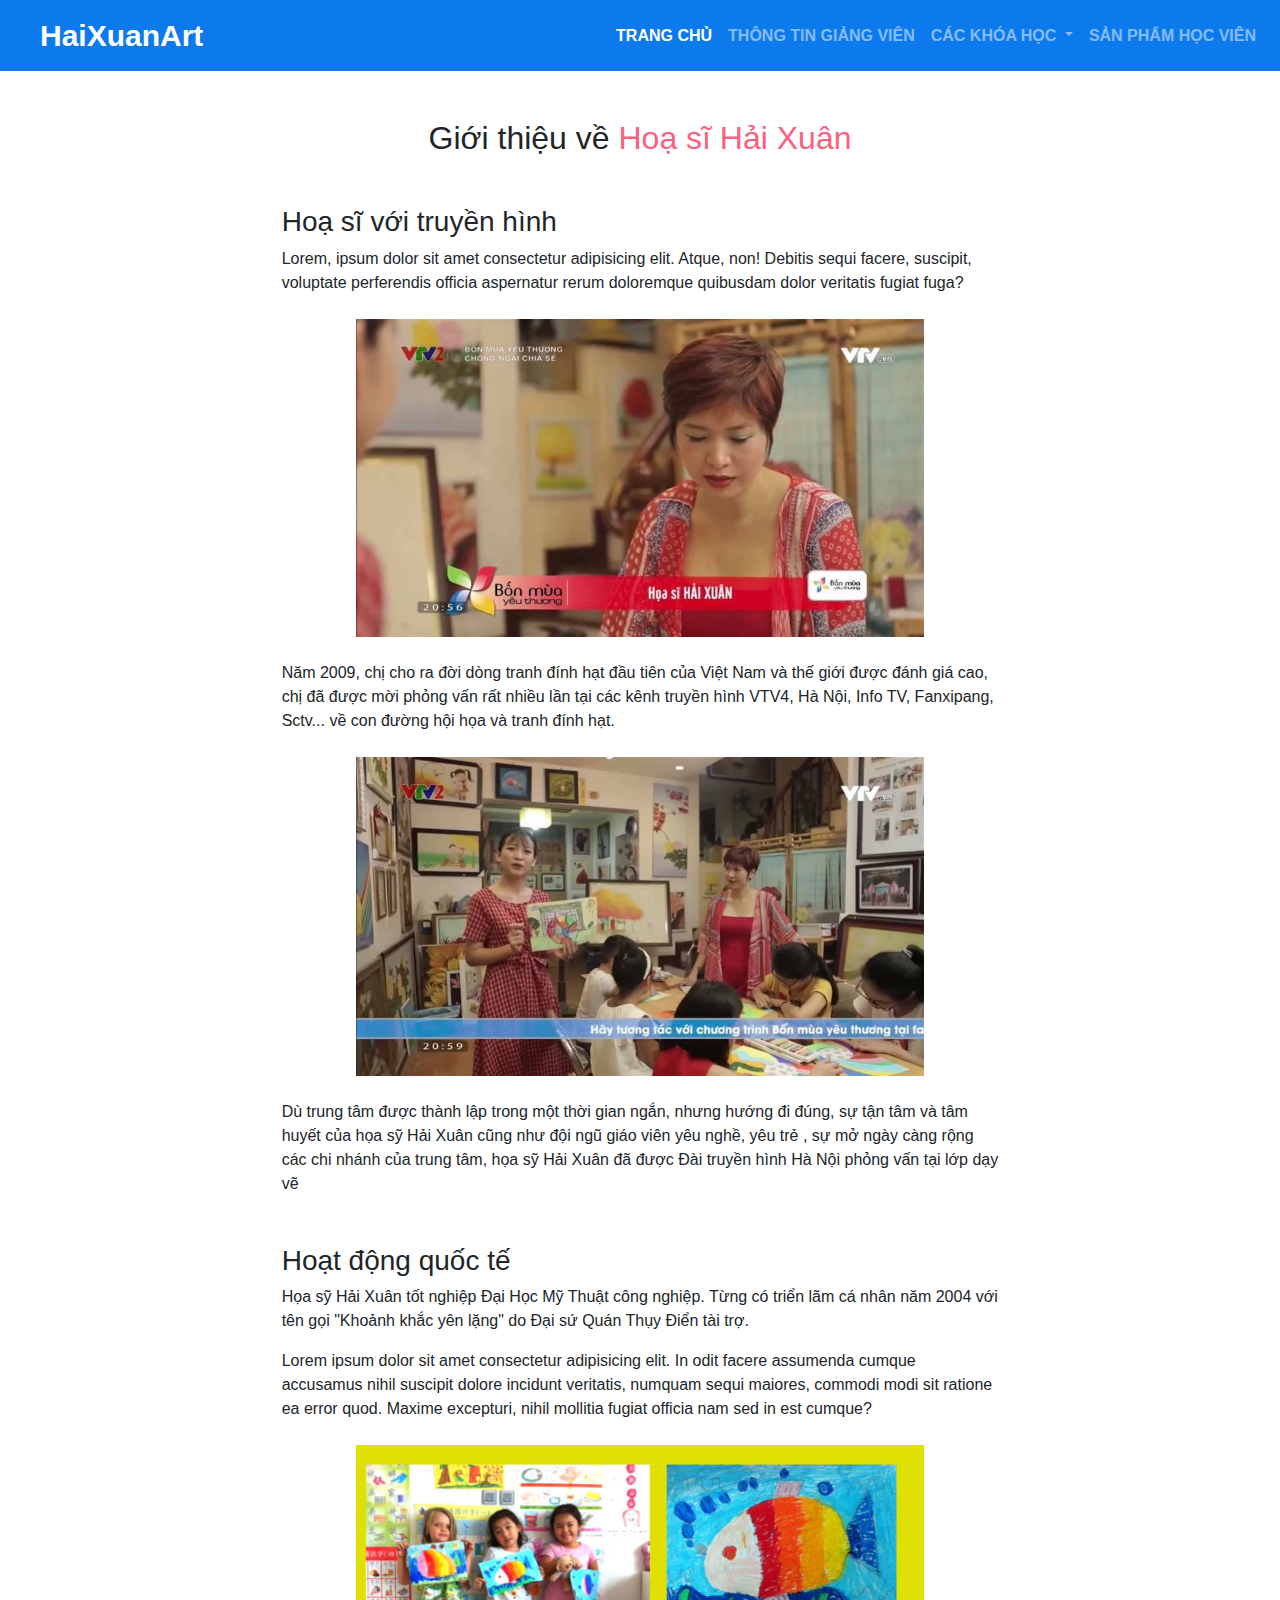
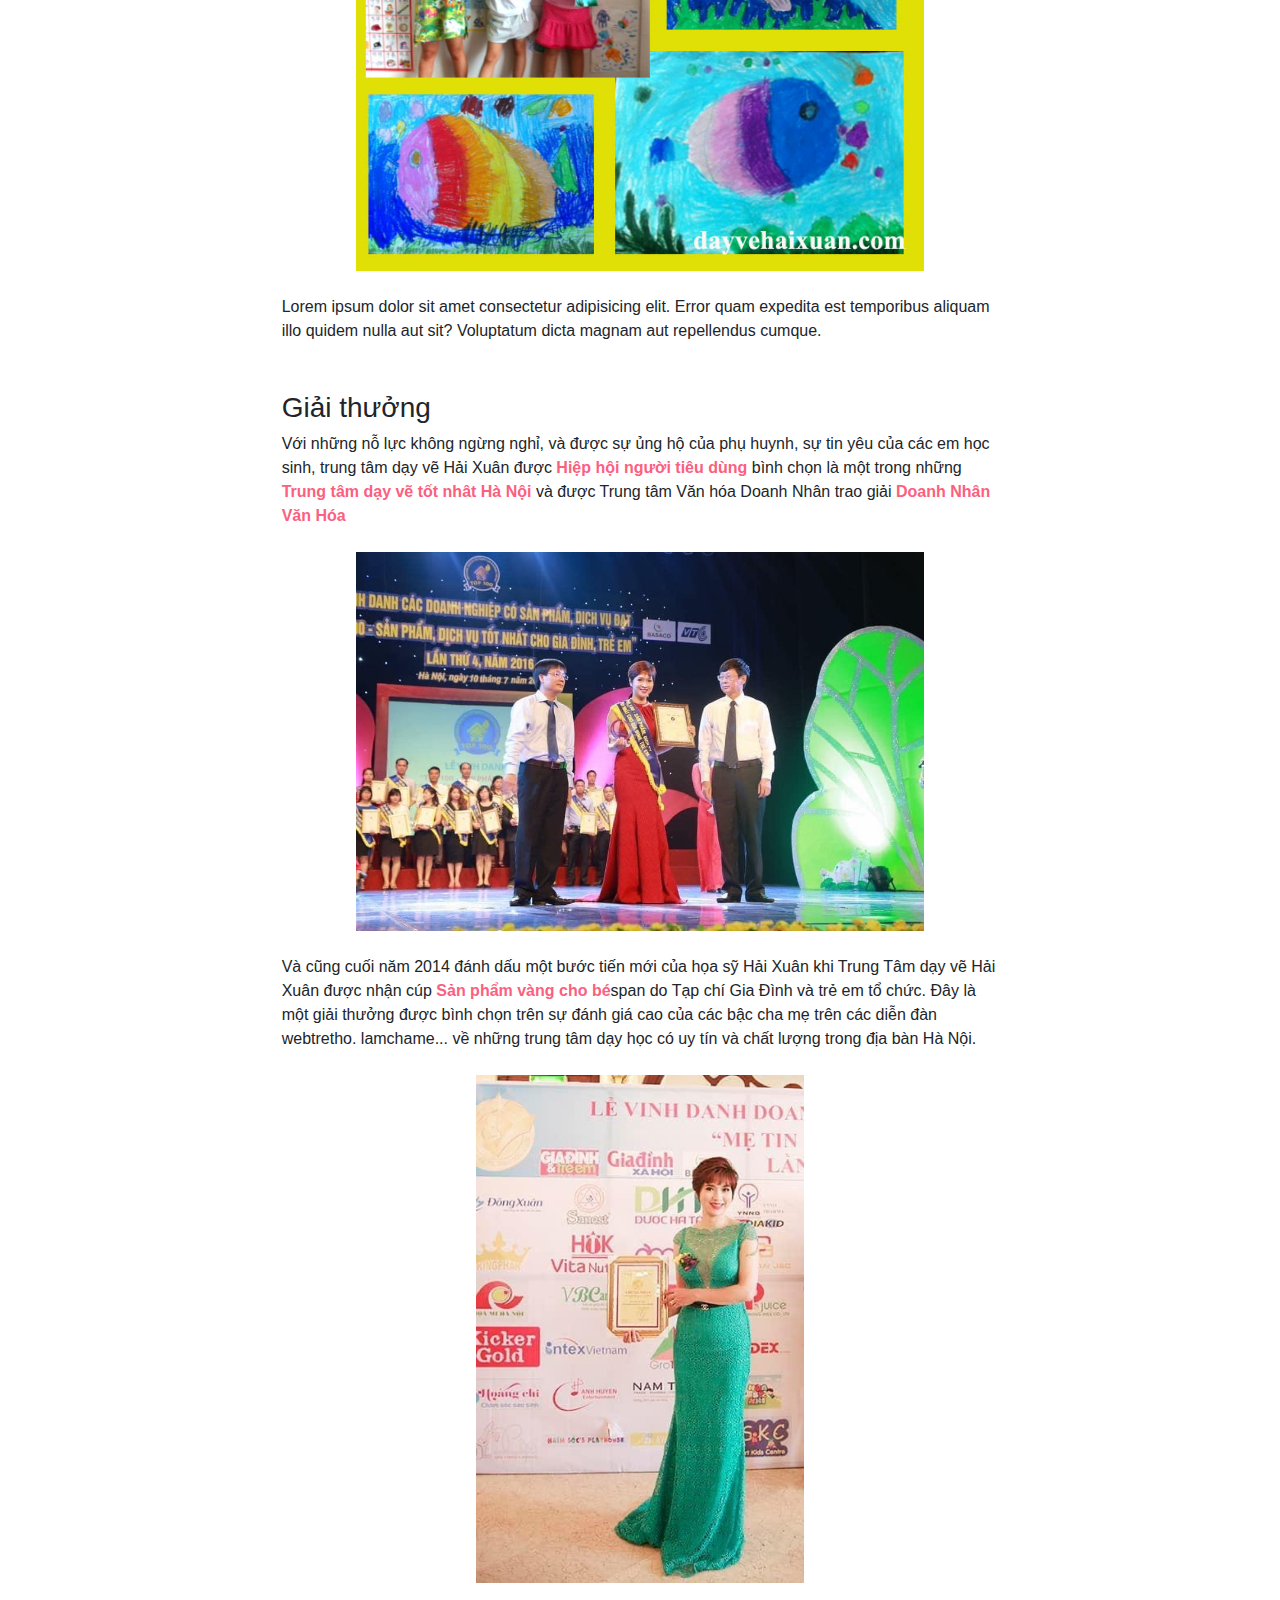
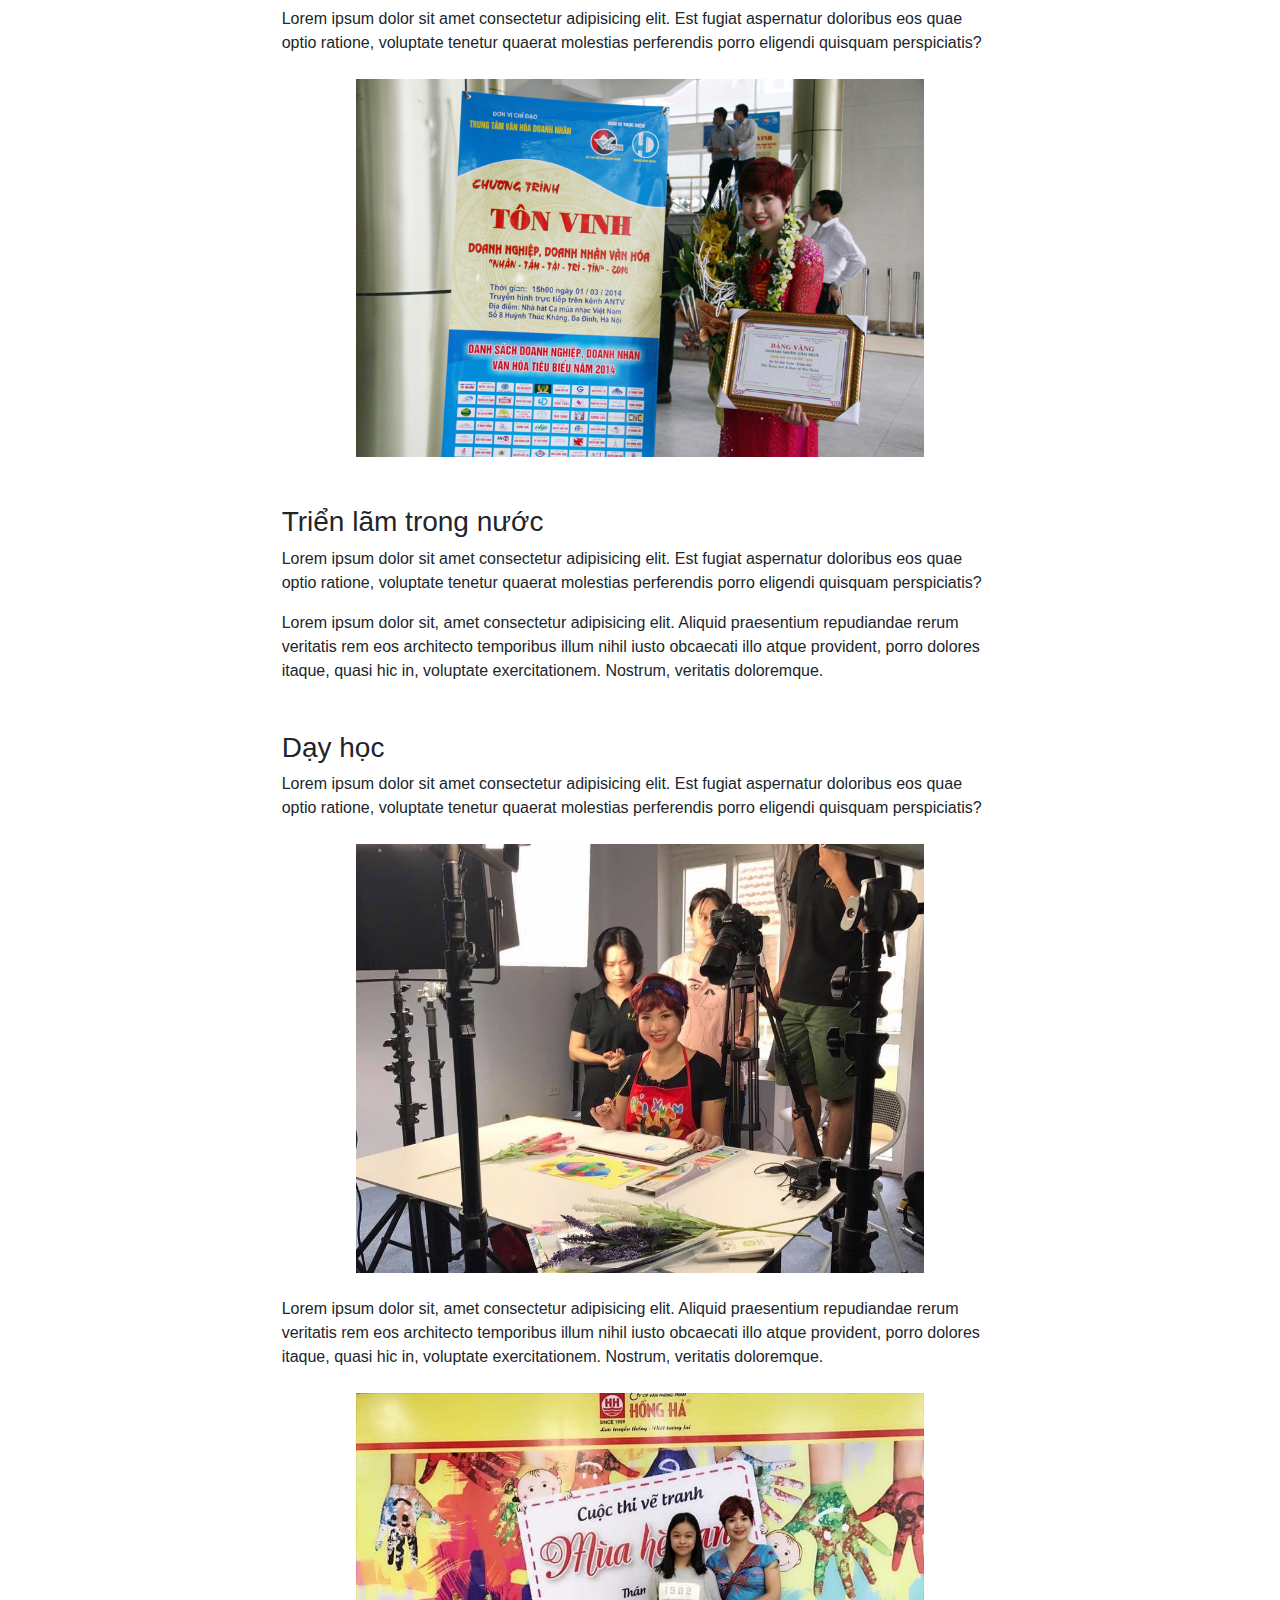
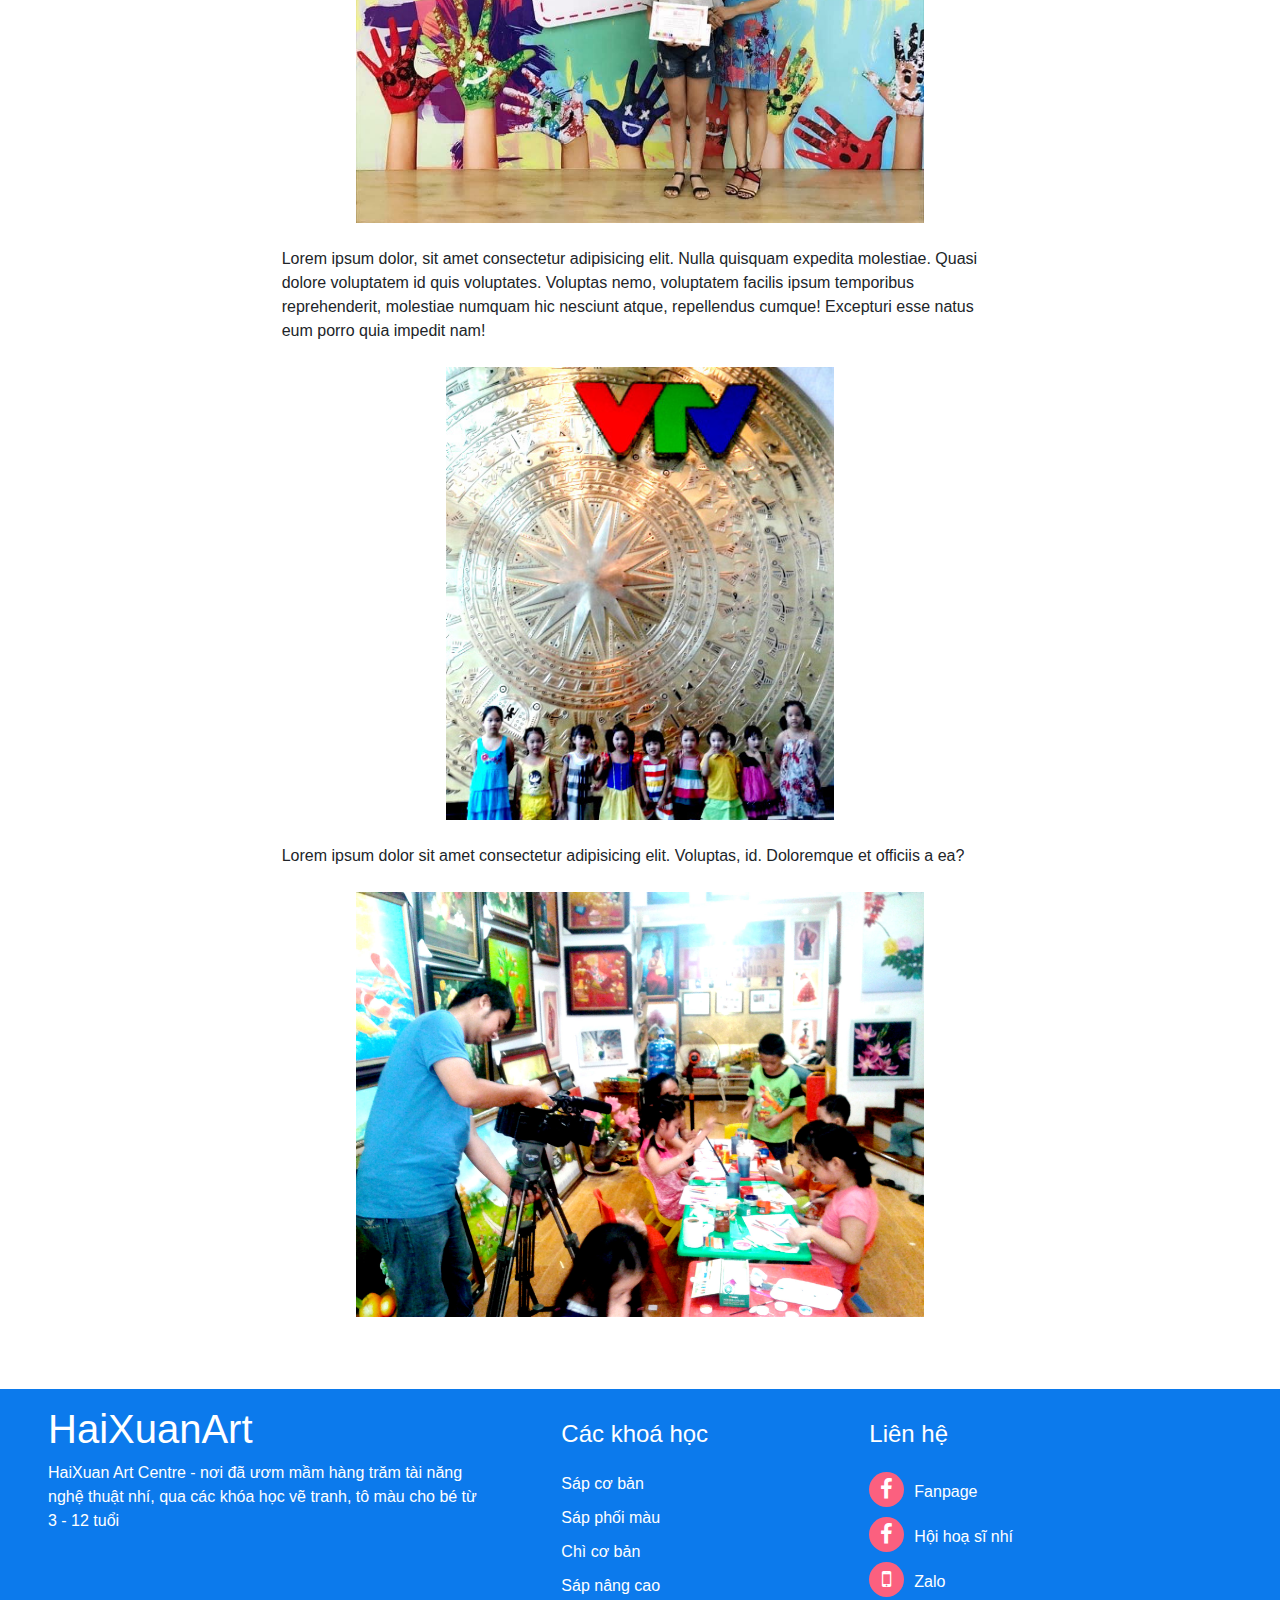
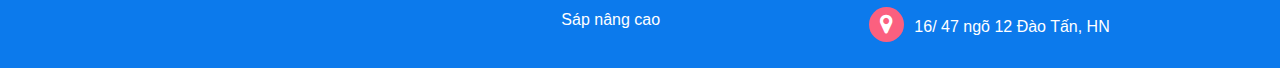
==== artist.html @ 85a1207b "artist page added" ====
<!DOCTYPE html>
<html lang="en">
  <head>
    <meta charset="UTF-8" />
    <meta name="viewport" content="width=device-width, initial-scale=1.0" />
    <link
      href="https://fonts.googleapis.com/css2?family=Montserrat:wght@400;600&display=swap"
      rel="stylesheet"
    />
    <link
      rel="stylesheet"
      href="https://cdnjs.cloudflare.com/ajax/libs/font-awesome/4.7.0/css/font-awesome.min.css"
    />
    <link
      rel="stylesheet"
      href="https://maxcdn.bootstrapcdn.com/bootstrap/4.0.0/css/bootstrap.min.css"
      integrity="sha384-Gn5384xqQ1aoWXA+058RXPxPg6fy4IWvTNh0E263XmFcJlSAwiGgFAW/dAiS6JXm"
      crossorigin="anonymous"
    />
    <link rel="stylesheet" href="./style.css" />
    <title>HaiXuanArt</title>
  </head>

  <body>
    <!-- Navbar -->
    <nav class="navbar navbar-custom navbar-expand-lg navbar-dark sticky-top">
      <a class="navbar-brand pl-4" href="#">HaiXuanArt</a>
      <button
        class="navbar-toggler"
        type="button"
        data-toggle="collapse"
        data-target="#navbarSupportedContent"
        aria-controls="navbarSupportedContent"
        aria-expanded="false"
        aria-label="Toggle navigation"
      >
        <span class="navbar-toggler-icon"></span>
      </button>
      <div class="collapse navbar-collapse" id="navbarSupportedContent">
        <ul class="navbar-nav ml-auto">
          <li class="nav-item active">
            <a class="nav-link font-weight-bold text-uppercase" href="#"
              >Trang chủ <span class="sr-only">(current)</span></a
            >
          </li>

          <li class="nav-item">
            <a class="nav-link font-weight-bold text-uppercase" href="#"
              >Thông tin giảng viên</a
            >
          </li>
          <li class="nav-item dropdown">
            <a
              class="nav-link dropdown-toggle font-weight-bold text-uppercase"
              href="#"
              id="navbarDropdown"
              role="button"
              data-toggle="dropdown"
              aria-haspopup="true"
              aria-expanded="false"
            >
              Các khóa học
            </a>

            <div class="dropdown-menu" aria-labelledby="navbarDropdown">
              <a class="dropdown-item" href="#">Nước cơ bản</a>
              <a class="dropdown-item" href="#">Sáp cơ bản</a>
              <div class="dropdown-divider"></div>
              <a class="dropdown-item" href="#">Sáp phối màu</a>
              <a class="dropdown-item" href="#">Chì cơ bản</a>
              <div class="dropdown-divider"></div>
              <a class="dropdown-item" href="#">Sáp nâng cao</a>
              <a class="dropdown-item" href="#">Chì nâng cao</a>
            </div>
          </li>

          <li class="nav-item font-weight-bold text-uppercase">
            <a class="nav-link" href="#">Sản phẩm học viên</a>
          </li>
        </ul>
      </div>
    </nav>

    <!-- Content -->
    <div>
        <div class="col-12 col-md-7 mx-md-auto">
            <div class="text-center mt-5">
                <h2>Giới thiệu về <span class="content-pink">Hoạ sĩ Hải Xuân</span> </h2>
            </div>
            <div class='mt-5'>
                <h3>Hoạ sĩ với truyền hình</h3>
                <p>Lorem, ipsum dolor sit amet consectetur adipisicing elit. Atque, non! Debitis sequi facere, suscipit, voluptate perferendis officia aspernatur rerum doloremque quibusdam dolor veritatis fugiat fuga?</p>
                <div class="col-12 col-md-10 mx-auto mt-4 mb-4">
                    <img src="./img/artist/1.JPG" class="img-fluid" alt="">
                </div>
                <p>Năm 2009, chị cho ra đời dòng tranh đính hạt đầu tiên của Việt Nam và thế giới được đánh giá cao, chị đã được mời phỏng vấn rất nhiều lần tại các kênh truyền hình VTV4, Hà Nội, Info TV, Fanxipang, Sctv... về con đường hội họa và tranh đính hạt.</p>
                <div class="col-12 col-md-10 mx-auto mt-4 mb-4">
                    <img src="./img/artist/2.JPG" class="img-fluid" alt="">
                </div>
                <p>Dù trung tâm được thành lập trong một thời gian ngắn, nhưng hướng đi đúng, sự tận tâm và tâm huyết của họa sỹ Hải Xuân cũng như đội ngũ giáo viên yêu nghề, yêu trẻ , sự mở ngày càng rộng các chi nhánh của trung tâm, họa sỹ Hải Xuân đã được Đài truyền hình Hà Nội phỏng vấn tại lớp dạy vẽ</p>  
            </div>
            <div class='mt-5'>
                <h3>Hoạt động quốc tế</h3>
                <p >Họa sỹ Hải Xuân tốt nghiệp Đại Học Mỹ Thuật công nghiệp. Từng có triển lãm cá nhân năm 2004 với tên gọi "Khoảnh khắc yên lặng" do Đại sứ Quán Thụy Điển tài trợ.</p>
                <p>Lorem ipsum dolor sit amet consectetur adipisicing elit. In odit facere assumenda cumque accusamus nihil suscipit dolore incidunt veritatis, numquam sequi maiores, commodi modi sit ratione ea error quod. Maxime excepturi, nihil mollitia fugiat officia nam sed in est cumque?</p>
                <div class="col-12 col-md-10 mx-auto mt-4 mb-4">
                    <img src="./img/artist/3.JPG" class="img-fluid" alt="">
                </div>
                <p>Lorem ipsum dolor sit amet consectetur adipisicing elit. Error quam expedita est temporibus aliquam illo quidem nulla aut sit? Voluptatum dicta magnam aut repellendus cumque.</p>  
            </div>
            <div class='mt-5'>
                <h3>Giải thưởng</h3>
                <p >Với những nỗ lực không ngừng nghỉ, và được sự ủng hộ của phụ huynh, sự tin yêu của các em học sinh, trung tâm dạy vẽ Hải Xuân  được <span class="content-pink font-weight-bold">Hiệp hội người tiêu dùng</span> bình chọn là một trong những <span class="content-pink font-weight-bold">Trung tâm dạy vẽ tốt nhât Hà Nội</span> và được Trung tâm Văn hóa Doanh Nhân trao giải <span class="content-pink font-weight-bold">Doanh Nhân Văn Hóa</span></p>
                <div class="col-12 col-md-10 mx-auto mt-4 mb-4">
                    <img src="./img/artist/4.JPG" class="img-fluid" alt="">
                </div>
                <p>Và cũng cuối năm 2014 đánh dấu một bước tiến mới của họa sỹ Hải Xuân khi Trung Tâm dạy vẽ Hải Xuân được nhận cúp <span class="content-pink font-weight-bold">Sản phẩm vàng cho bé</span>span do Tạp chí Gia Đình và trẻ em tổ chức. Đây là một giải thưởng được bình chọn trên sự đánh giá cao của các bậc cha mẹ trên các diễn đàn webtretho. lamchame... về những trung tâm dạy học có uy tín và chất lượng trong địa bàn Hà Nội.</p>  
                <div class="col-12 col-md-6 mx-auto mt-4 mb-4">
                    <img src="./img/artist/5.JPG" class="img-fluid" alt="">
                </div>
                <p>Lorem ipsum dolor sit amet consectetur adipisicing elit. Est fugiat aspernatur doloribus eos quae optio ratione, voluptate tenetur quaerat molestias perferendis porro eligendi quisquam perspiciatis?</p>
                <div class="col-12 col-md-10 mx-auto mt-4 mb-4">
                    <img src="./img/artist/6.JPG" class="img-fluid" alt="">
                </div>
            </div>
            <div class='mt-5'>
                <h3>Triển lãm trong nước</h3>
                <p>Lorem ipsum dolor sit amet consectetur adipisicing elit. Est fugiat aspernatur doloribus eos quae optio ratione, voluptate tenetur quaerat molestias perferendis porro eligendi quisquam perspiciatis?</p>
                <p>Lorem ipsum dolor sit, amet consectetur adipisicing elit. Aliquid praesentium repudiandae rerum veritatis rem eos architecto temporibus illum nihil iusto obcaecati illo atque provident, porro dolores itaque, quasi hic in, voluptate exercitationem. Nostrum, veritatis doloremque.</p>
            </div>
            <div class='mt-5'>
                <h3>Dạy học</h3>
                <p>Lorem ipsum dolor sit amet consectetur adipisicing elit. Est fugiat aspernatur doloribus eos quae optio ratione, voluptate tenetur quaerat molestias perferendis porro eligendi quisquam perspiciatis?</p>
                <div class="col-12 col-md-10 mx-auto mt-4 mb-4">
                    <img src="./img/artist/7.JPG" class="img-fluid" alt="">
                </div>
                <p>Lorem ipsum dolor sit, amet consectetur adipisicing elit. Aliquid praesentium repudiandae rerum veritatis rem eos architecto temporibus illum nihil iusto obcaecati illo atque provident, porro dolores itaque, quasi hic in, voluptate exercitationem. Nostrum, veritatis doloremque.</p>
                <div class="col-12 col-md-10 mx-auto mt-4 mb-4">
                    <img src="./img/artist/8.JPG" class="img-fluid" alt="">
                </div>
                <p>Lorem ipsum dolor, sit amet consectetur adipisicing elit. Nulla quisquam expedita molestiae. Quasi dolore voluptatem id quis voluptates. Voluptas nemo, voluptatem facilis ipsum temporibus reprehenderit, molestiae numquam hic nesciunt atque, repellendus cumque! Excepturi esse natus eum porro quia impedit nam!</p>
                <div class="col-12 col-md-7 mx-auto mt-4 mb-4">
                    <img src="./img/artist/9.JPG" class="img-fluid" alt="">
                </div>
                <p>Lorem ipsum dolor sit amet consectetur adipisicing elit. Voluptas, id. Doloremque et officiis a ea?</p>
                <div class="col-12 col-md-10 mx-auto mt-4 mb-4">
                    <img src="./img/artist/10.JPG" class="img-fluid" alt="">
                </div>
            </div>
        </div>
    </div>

 

    <!-- Footer -->
    <footer>
      <div class="mt-5 pt-3 pb-3 pl-5 footer">
        <div class="row">
          <div class="col-lg-5 col-xs-12">
            <h1>HaiXuanArt</h1>
            <p class="pr-5 text-white-50">
              HaiXuan Art Centre - nơi đã ươm mầm hàng trăm tài năng nghệ thuật
              nhí, qua các khóa học vẽ tranh, tô màu cho bé từ 3 - 12 tuổi
            </p>
          </div>
          <div class="col-lg-3 col-xs-12 footer-course-list">
            <h4 class="mt-lg-0 mt-sm-3">Các khoá học</h4>
            <ul class="m-0 p-0">
              <li><a href="#">Sáp cơ bản</a></li>
              <li><a href="#">Sáp phối màu</a></li>
              <li><a href="#">Chì cơ bản</a></li>
              <li><a href="#">Sáp nâng cao</a></li>
              <li><a href="#">Sáp nâng cao</a></li>
            </ul>
          </div>
          <div class="col-lg-4 col-xs-12 footer-contact">
            <h4 class="mt-lg-0 mt-sm-4">Liên hệ</h4>
            <ul class="m-0 p-0">
              <li>
                <a href="#"><i class="fa fa-facebook"></i>Fanpage</a>
              </li>
              <li>
                <a href="#"><i class="fa fa-facebook"></i>Hội hoạ sĩ nhí</a>
              </li>
              <li>
                <a href="#"><i class="fa fa-mobile-phone"></i>Zalo</a>
              </li>
              <li><i class="fa fa-map-marker"></i>16/ 47 ngõ 12 Đào Tấn, HN</li>
            </ul>
          </div>
        </div>
      </div>
    </footer>

    <script
      src="https://code.jquery.com/jquery-3.2.1.slim.min.js"
      integrity="sha384-KJ3o2DKtIkvYIK3UENzmM7KCkRr/rE9/Qpg6aAZGJwFDMVNA/GpGFF93hXpG5KkN"
      crossorigin="anonymous"
    ></script>
    <script
      src="https://cdnjs.cloudflare.com/ajax/libs/popper.js/1.12.9/umd/popper.min.js"
      integrity="sha384-ApNbgh9B+Y1QKtv3Rn7W3mgPxhU9K/ScQsAP7hUibX39j7fakFPskvXusvfa0b4Q"
      crossorigin="anonymous"
    ></script>
    <script
      src="https://maxcdn.bootstrapcdn.com/bootstrap/4.0.0/js/bootstrap.min.js"
      integrity="sha384-JZR6Spejh4U02d8jOt6vLEHfe/JQGiRRSQQxSfFWpi1MquVdAyjUar5+76PVCmYl"
      crossorigin="anonymous"
    ></script>
  </body>
</html>
---- style.css ----
/* Common */
html,
body {
  margin: 0px;
  padding: 0px;
  overflow-x: hidden;
}
.btn:focus {
  outline: none !important;
}
.content-pink {
  color: #fb607f;
}
.background-pink {
  background-color: #fb607f;
}
.background-mint {
  background-color: #0c7aec;
}

.strokeme {
  color: white;
  text-shadow: -2px -2px 0 #fb607f, 2px -2px #fb607f, -2px 2px 0 #fb607f, 2px 2px 0 #fb607f;
}


/* Navbar */
.navbar-custom {
  background-color: #0c7aec;
  color: #fff;
}

.navbar-custom .navbar-brand {
  font-size: 30px;
  font-weight: 600;
}
.dropdown-menu {
  background-color: #0c7aec;
  border: none;
}
.dropdown-item {
  color: #fff;
}

@media all and (min-width: 992px) {
  .navbar .nav-item .dropdown-menu {
    display: none;
  }

  .navbar .nav-item:hover .nav-link {
    color: #fff;
  }

  .navbar .nav-item:hover .dropdown-menu {
    display: block;
  }

  .navbar .nav-item .dropdown-menu {
    margin-top: 0;
  }
}

/* Footer */
.footer {
  background-color: #0c7aec;
  position: absolute;
  color: #fff;
  width: 100vw;
  /* transform: translateX(-15px); */
}
h4 {
  padding: 15px 0;
}
.footer li {
  list-style-type: none;
}
.footer li a {
  color: #fff;
}
.footer-course-list li {
  margin-bottom: 10px;
}
.footer-contact i {
  background-color: #fb607f;
  width: 35px;
  height: 35px;
  border-radius: 50%;
  text-align: center;
  line-height: 35px;
  padding: 0;
  color: #fff;
  margin-right: 10px;
  margin-bottom: 10px;
  font-size: 22px;
}


/* Homepage ------------------------------- */
/* Banner */
.carousel-item {
  height: 32rem;
  background: #000;
  color: #fff;
  position: relative;
}
.container {
  position: absolute;
  bottom: 0;
  left: 0;
  right: 0;
  padding-bottom: 80px;
}
.overlay-image {
  position: absolute;
  bottom: 0;
  left: 0;
  right: 0;
  top: 0;
  background-position: center;
  background-size: cover;
  opacity: 0.6;
}
.carousel-item {
  backface-visibility: visible;
}

/* Artist */
.artist {
  width: 100%;
  height: 100%;
}
.artist-info ul li {
  margin-bottom: 10px;
}
.artist-info ul li i {
  color: #fb607f;
  font-size: 12px;
}

/* Why us */
.why-us {
  height: fit-content;
  background-color: #000;
  position: relative;
  text-align: center;
  color: white;
  font-size: 2rem;
}
.why-us-list div {
  padding: 10px 0;
}

/* Course */
.card,
.card-header {
  background-color: transparent;
  border: none;
  padding: 0 !important;
  margin-bottom: 20px;
}
.card {
  /* box-shadow: 0 2px 25px 0 #e1f8f0; */
  border: 2px solid #fb607f;
}
.btn-link {
  width: 100%;
  height: 40px;
  line-height: 40px;
  color: #000 !important;
  font-weight: bold;
  text-align: left;
  text-decoration: none !important;
}
.card-body {
  background: #f7dde2;
}

/* Benefit */
.benefit-list li i{
  font-size: 45px;
  margin-bottom: 10px;
  color: #fb607f;
}

/* Gallery */
.row {
  display: flex;
  flex-wrap: wrap;
  width: 100%;
}
.row .column {
  flex: 33.3%;
  width: auto;
  overflow: hidden;
  padding: 4px;
  height: 100%;
}
.row .column img {
  width: 100%;
  height: 100%;
  margin-bottom: 10px;
}
@media only screen and (max-width: 600px) {
  .row .column {
    flex: 50%;
  }
}

/* Feedback */
.slider-area {
  padding: 10px;
  position: relative;
  background-color: #fb607f;
  opacity: 0.85;
  border-radius: 25px;
  width: fit-content;
  margin: auto;
}
.carousel-control.left,
.carousel-control.right {
  background: transparent;
}
.img-area {
  width: 100px;
  height: 100px;
  margin: auto;
  border: 2px solid #fff;
  border-radius: 50%;
  overflow: hidden;
}
.img-area img {
  height: 100%;
  transform: translateX(-18px);
}
.feedback .carousel-item {
  height: fit-content;
  background-color: #fb607f;
}
.feedback .carousel-caption {
  position: static;
  width: 80%;
  margin: 10px auto;
}



/* Course page --------------------------- */
.course-desciption p{
  font-size: 18px;
}
hr {
  border: 1px solid #fb607f;
  width: 60vh;
}
/* ----- */
.courses-type-photo{
  height: 450px;
  background-size: cover;
  background-position: center;
  background-repeat: no-repeat;
}

/* Method */
.method {
  width: 100%;
  height: 100%;
}
.method-info ul li {
  margin-bottom: 14px;
  font-size: 16px;
}
.method-info ul li i {
  color: #fb607f;
  font-size: 12px;
}

/* Price */
#price{
  font-size: 45px;
}



/*------------------------------------------------------*/
/* Gallery page */
.gallery-title
{
    text-align: center;
}
.gallery-title:after {
    content: "";
    position: absolute;
    width: 7.5%;
    left: 46.5%;
    height: 45px;

}
.filter-button
{
    font-size: 18px;
    border: 1px solid #0c7aec;
    border-radius: 5px;
    text-align: center;
    color:  #0c7aec;
    margin-bottom: 30px;
    background-color: #fff;

}
.filter-button:hover
{
    font-size: 18px;
    border: 1px solid #fb607f;
    border-radius: 5px;
    text-align: center;
    color: #ffffff;
    background-color: #fb607f;

}
.filter-button:focus
{
    background-color: #fb607f;
    color: white;
}

.port-image
{
    width: 100%;
}

.gallery_product img
{
    margin-bottom: 30px;
    overflow: hidden;
    object-fit: cover; /* Do not scale the image */
    object-position: center; /* Center the image within the element */
    width: 100%;
    max-height: 350px;
    margin-bottom: 1rem;
}
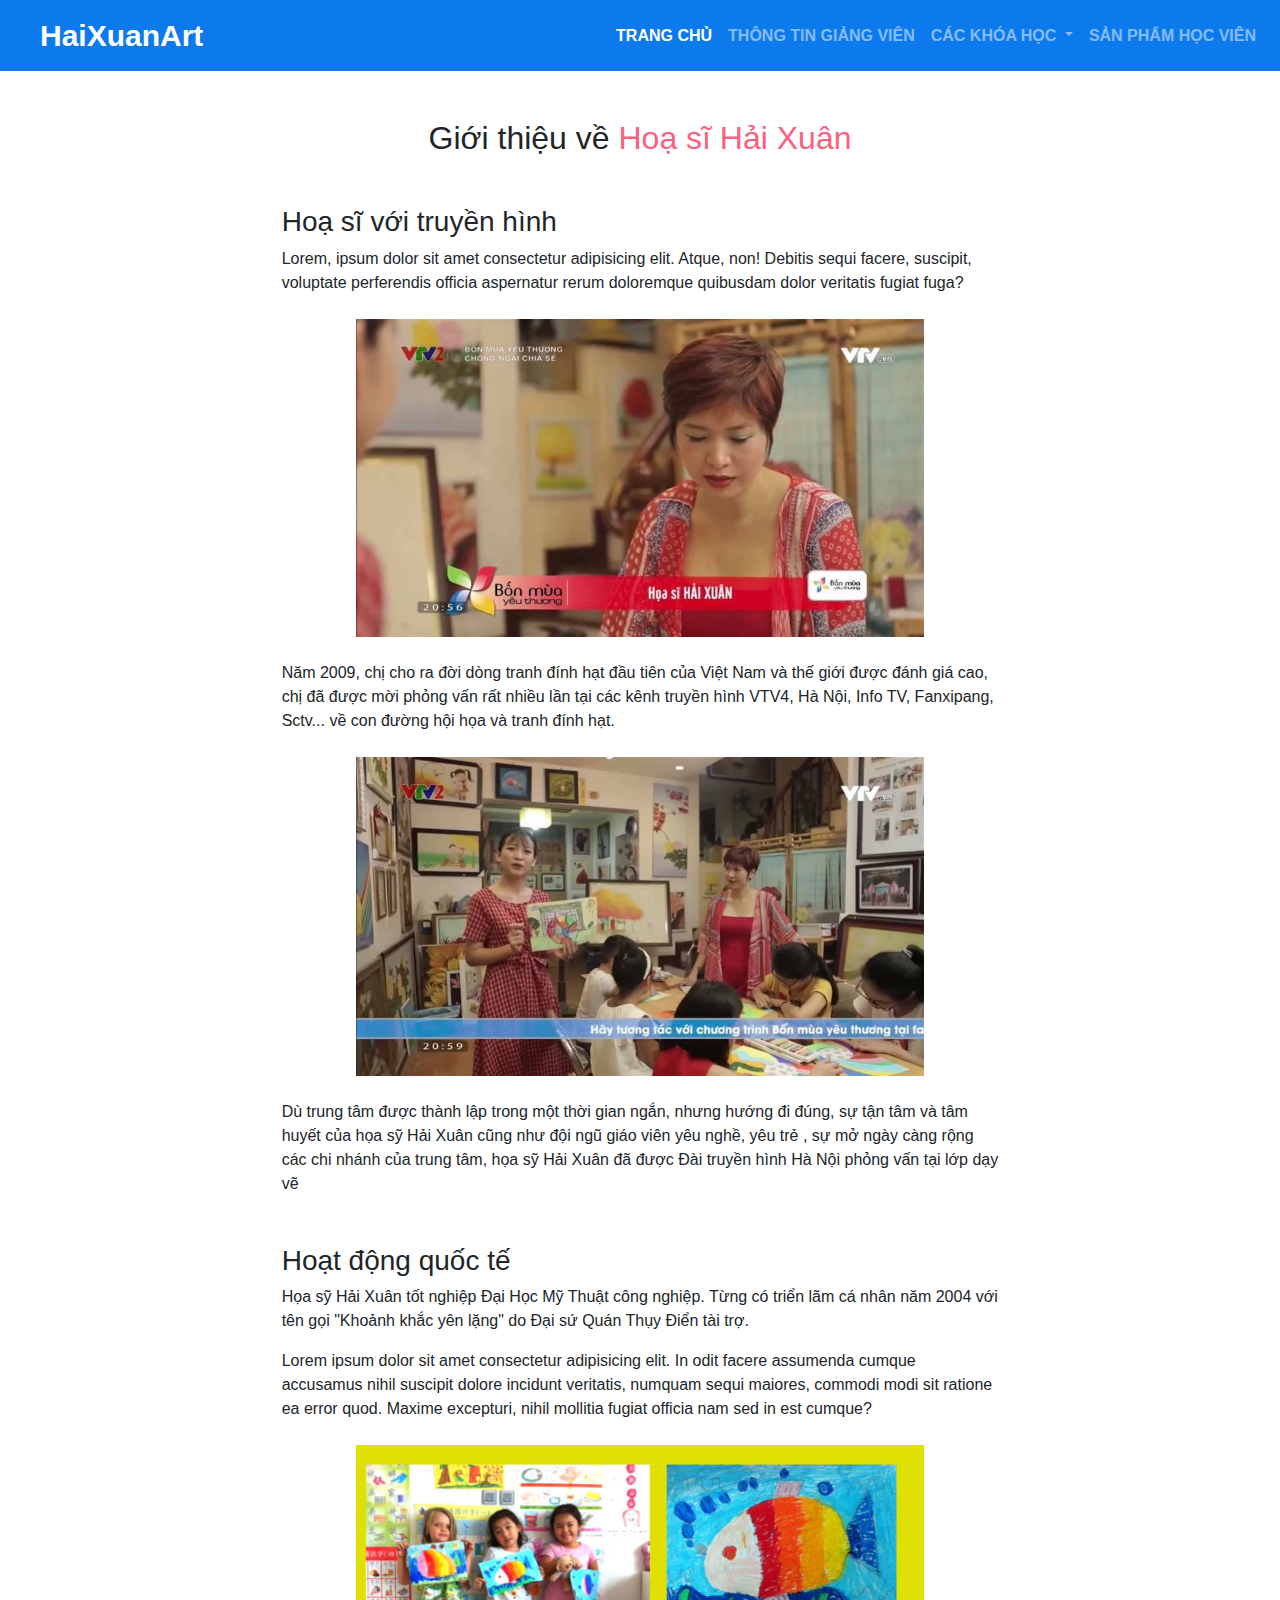
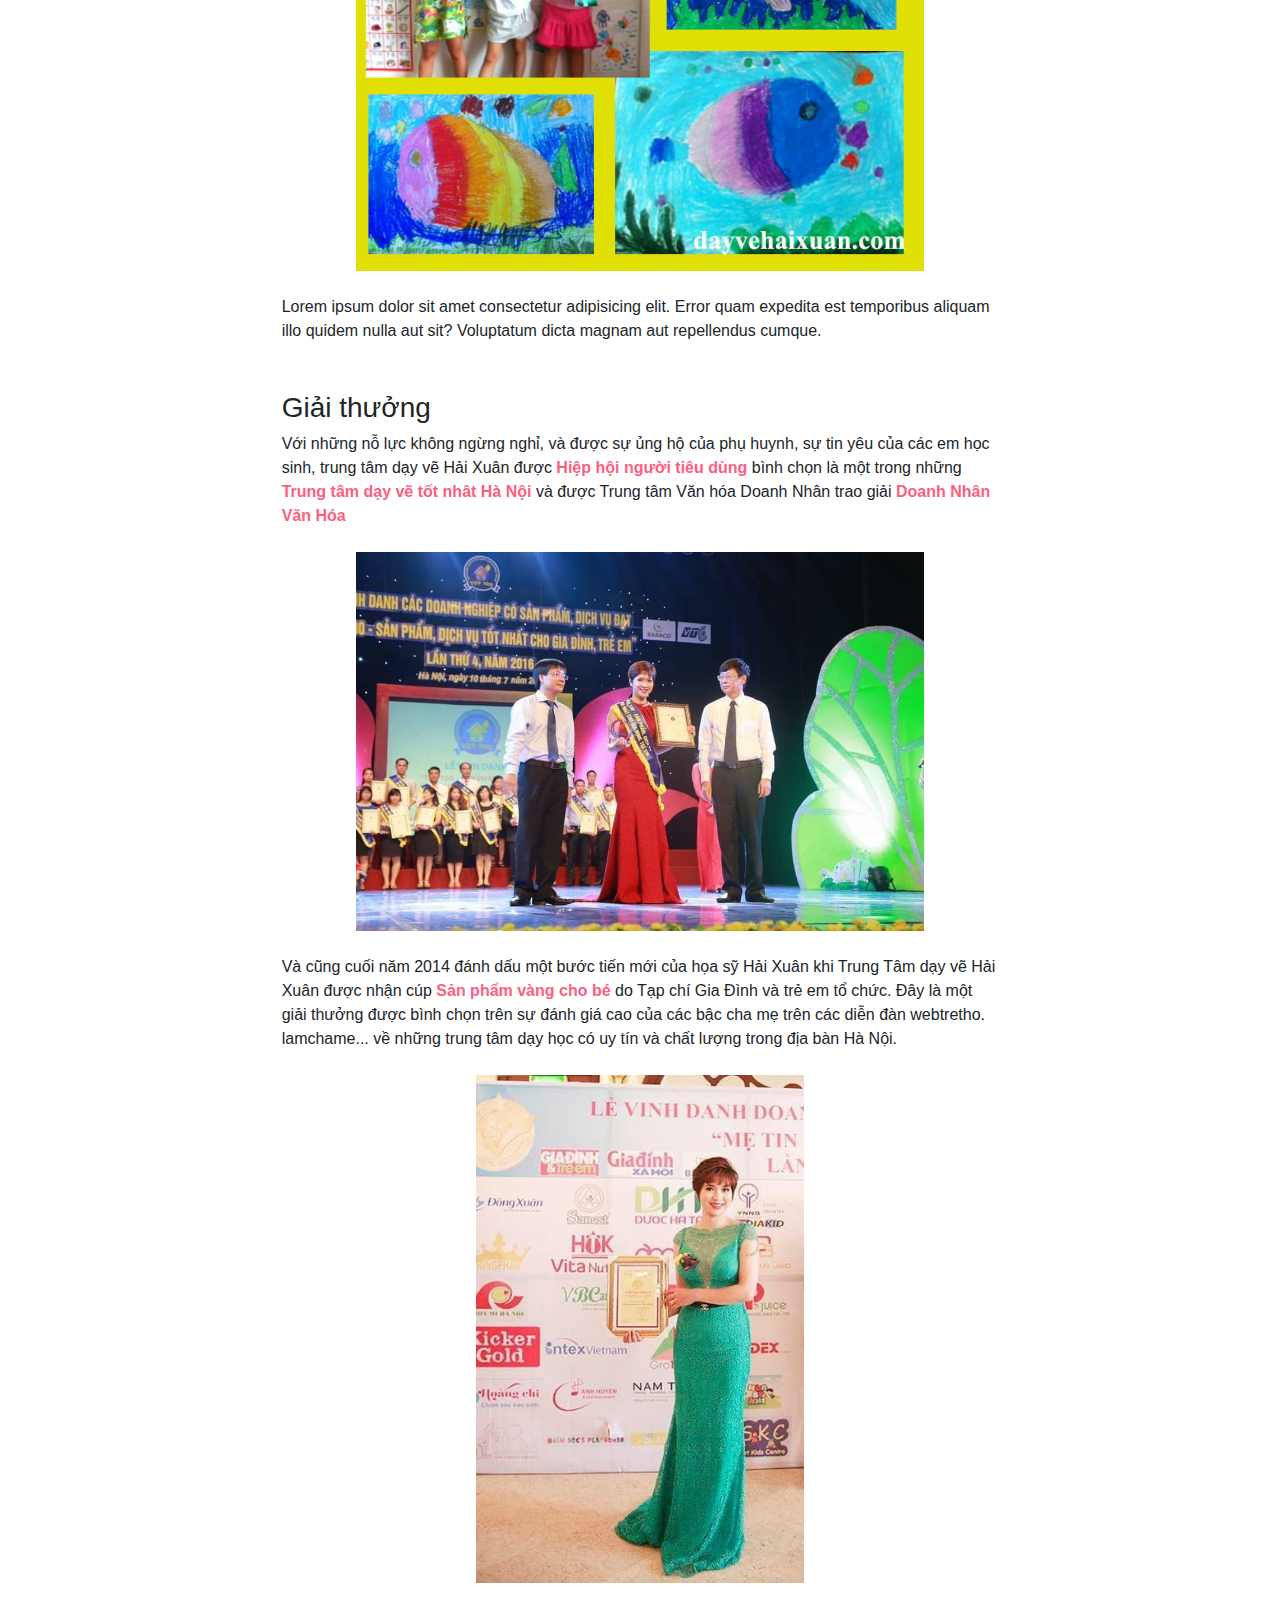
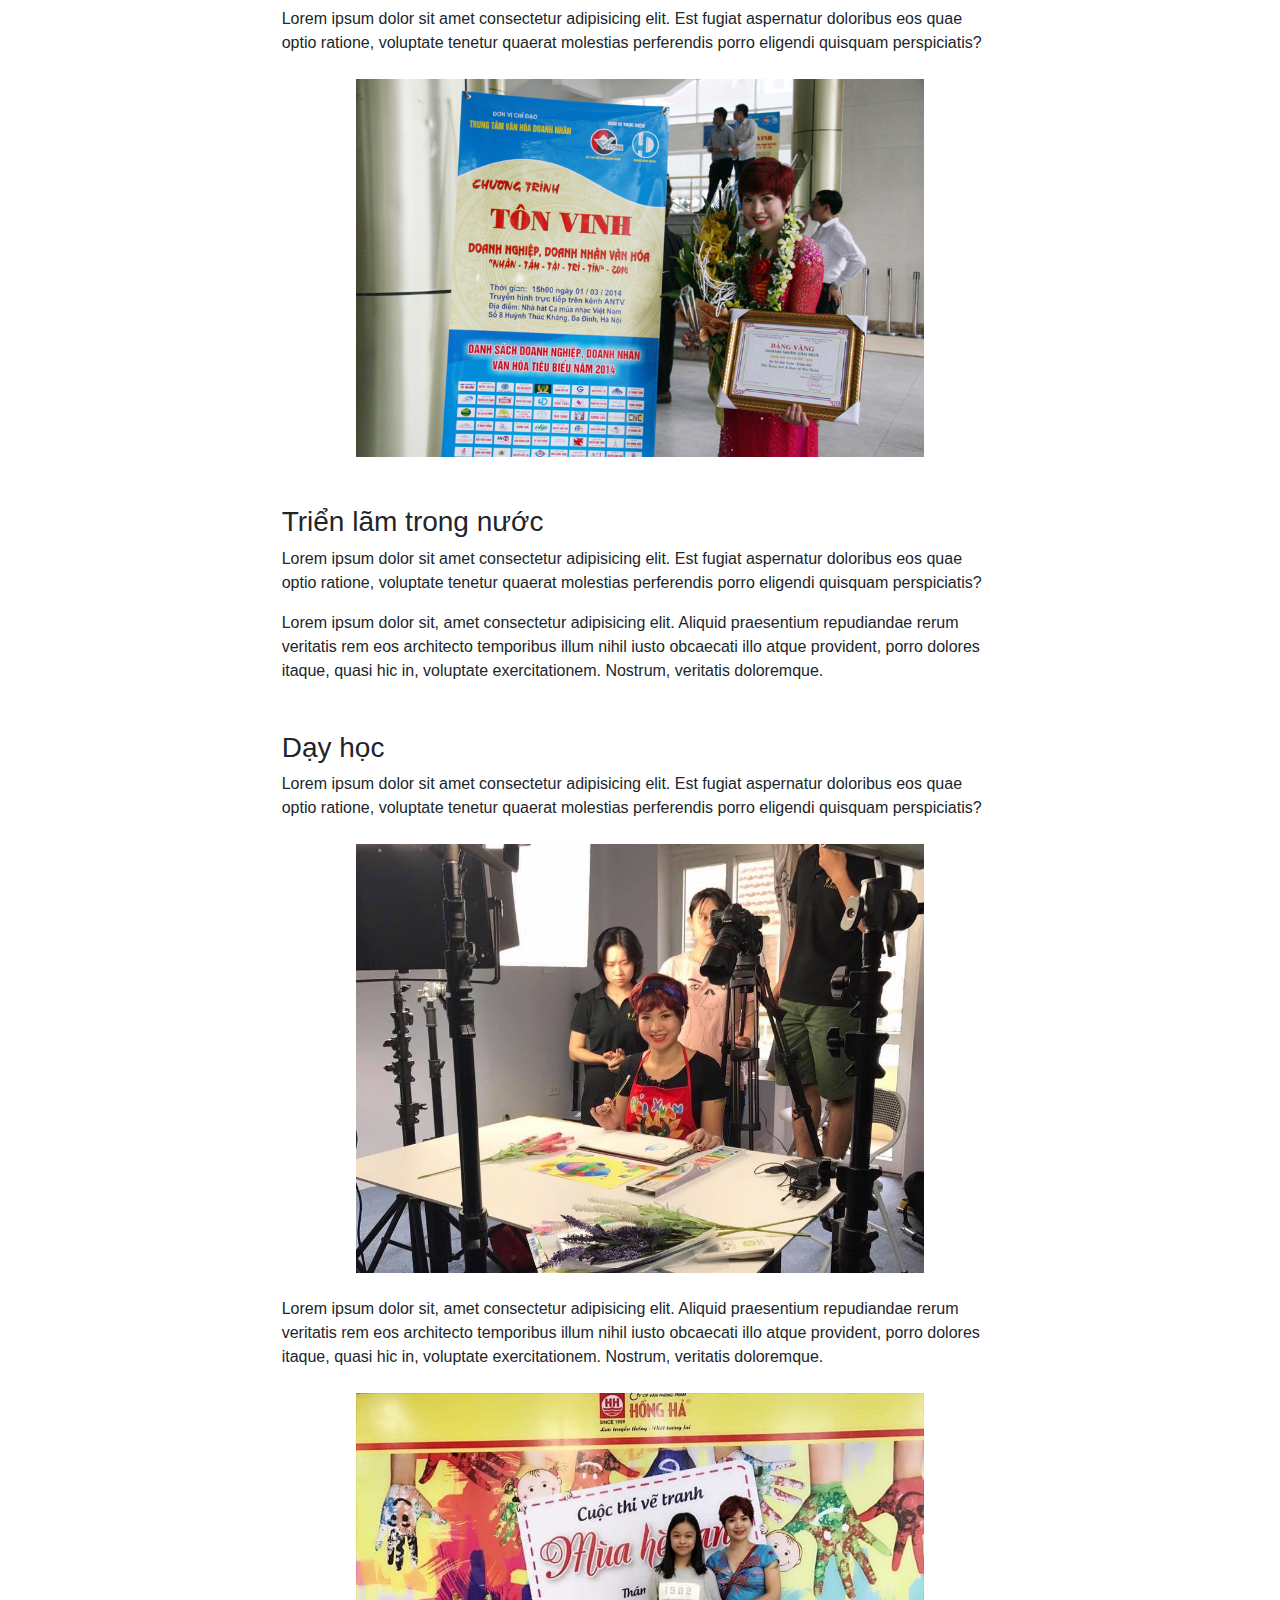
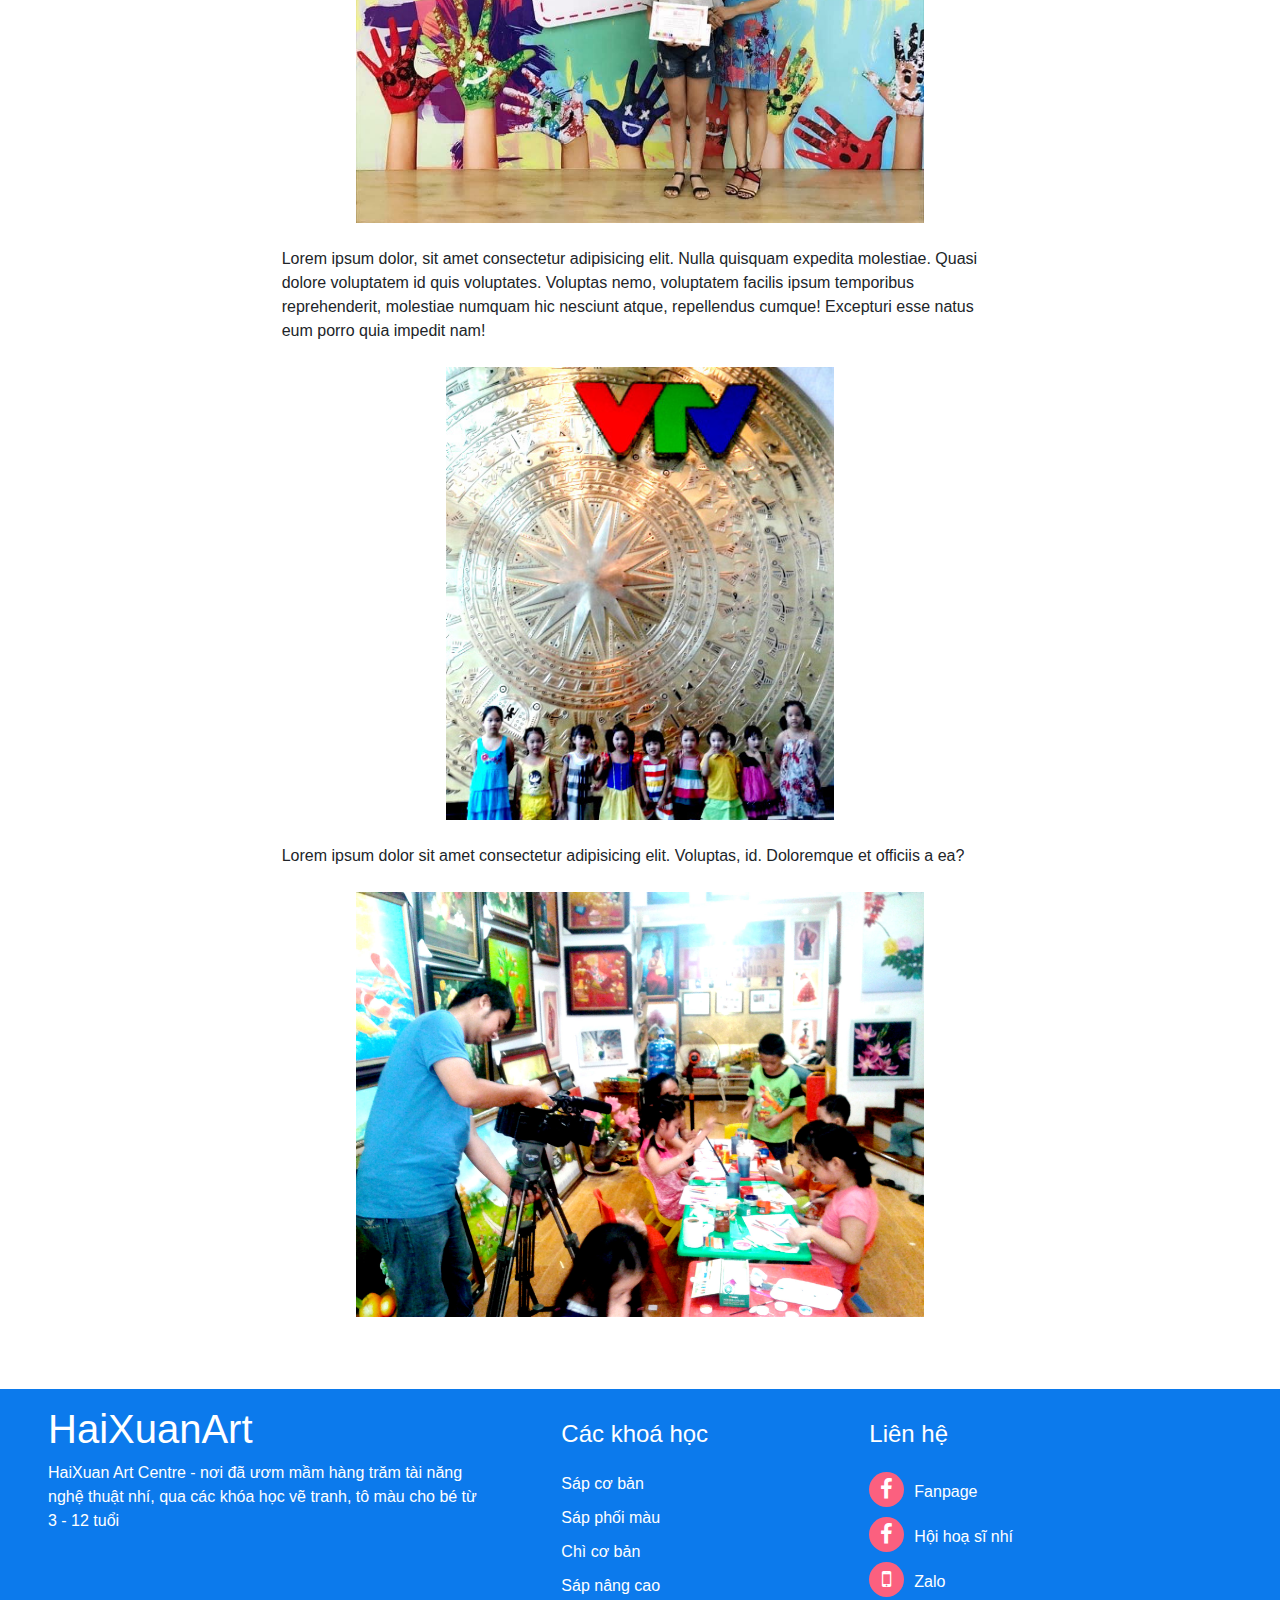
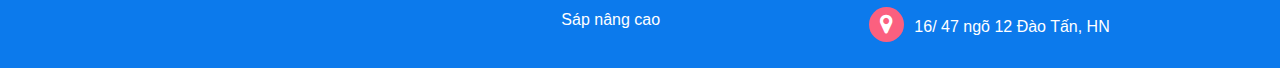
==== commit 4f75b506: "update gallery" ====
--- a/artist.html
+++ b/artist.html
@@ -114,7 +114,7 @@
                 <div class="col-12 col-md-10 mx-auto mt-4 mb-4">
                     <img src="./img/artist/4.JPG" class="img-fluid" alt="">
                 </div>
-                <p>Và cũng cuối năm 2014 đánh dấu một bước tiến mới của họa sỹ Hải Xuân khi Trung Tâm dạy vẽ Hải Xuân được nhận cúp <span class="content-pink font-weight-bold">Sản phẩm vàng cho bé</span>span do Tạp chí Gia Đình và trẻ em tổ chức. Đây là một giải thưởng được bình chọn trên sự đánh giá cao của các bậc cha mẹ trên các diễn đàn webtretho. lamchame... về những trung tâm dạy học có uy tín và chất lượng trong địa bàn Hà Nội.</p>  
+                <p>Và cũng cuối năm 2014 đánh dấu một bước tiến mới của họa sỹ Hải Xuân khi Trung Tâm dạy vẽ Hải Xuân được nhận cúp <span class="content-pink font-weight-bold">Sản phẩm vàng cho bé </span> do Tạp chí Gia Đình và trẻ em tổ chức. Đây là một giải thưởng được bình chọn trên sự đánh giá cao của các bậc cha mẹ trên các diễn đàn webtretho. lamchame... về những trung tâm dạy học có uy tín và chất lượng trong địa bàn Hà Nội.</p>  
                 <div class="col-12 col-md-6 mx-auto mt-4 mb-4">
                     <img src="./img/artist/5.JPG" class="img-fluid" alt="">
                 </div>
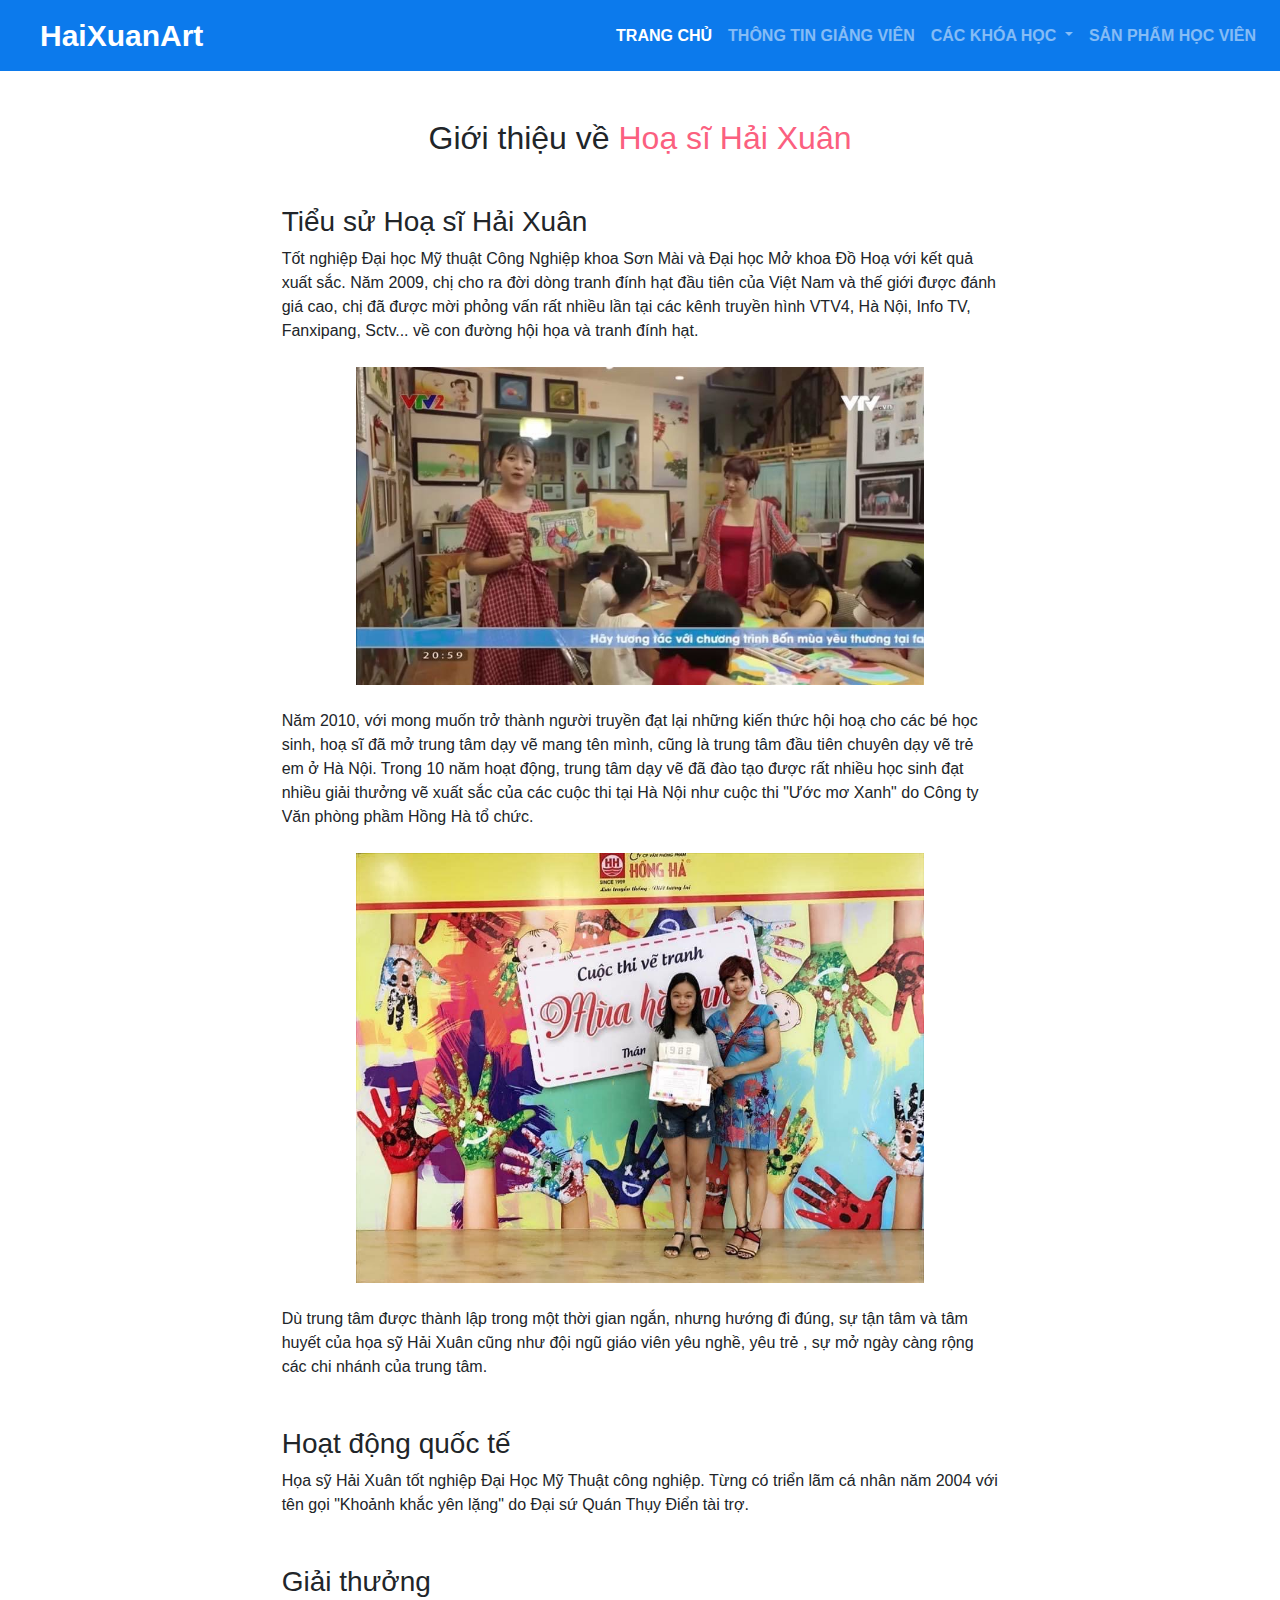
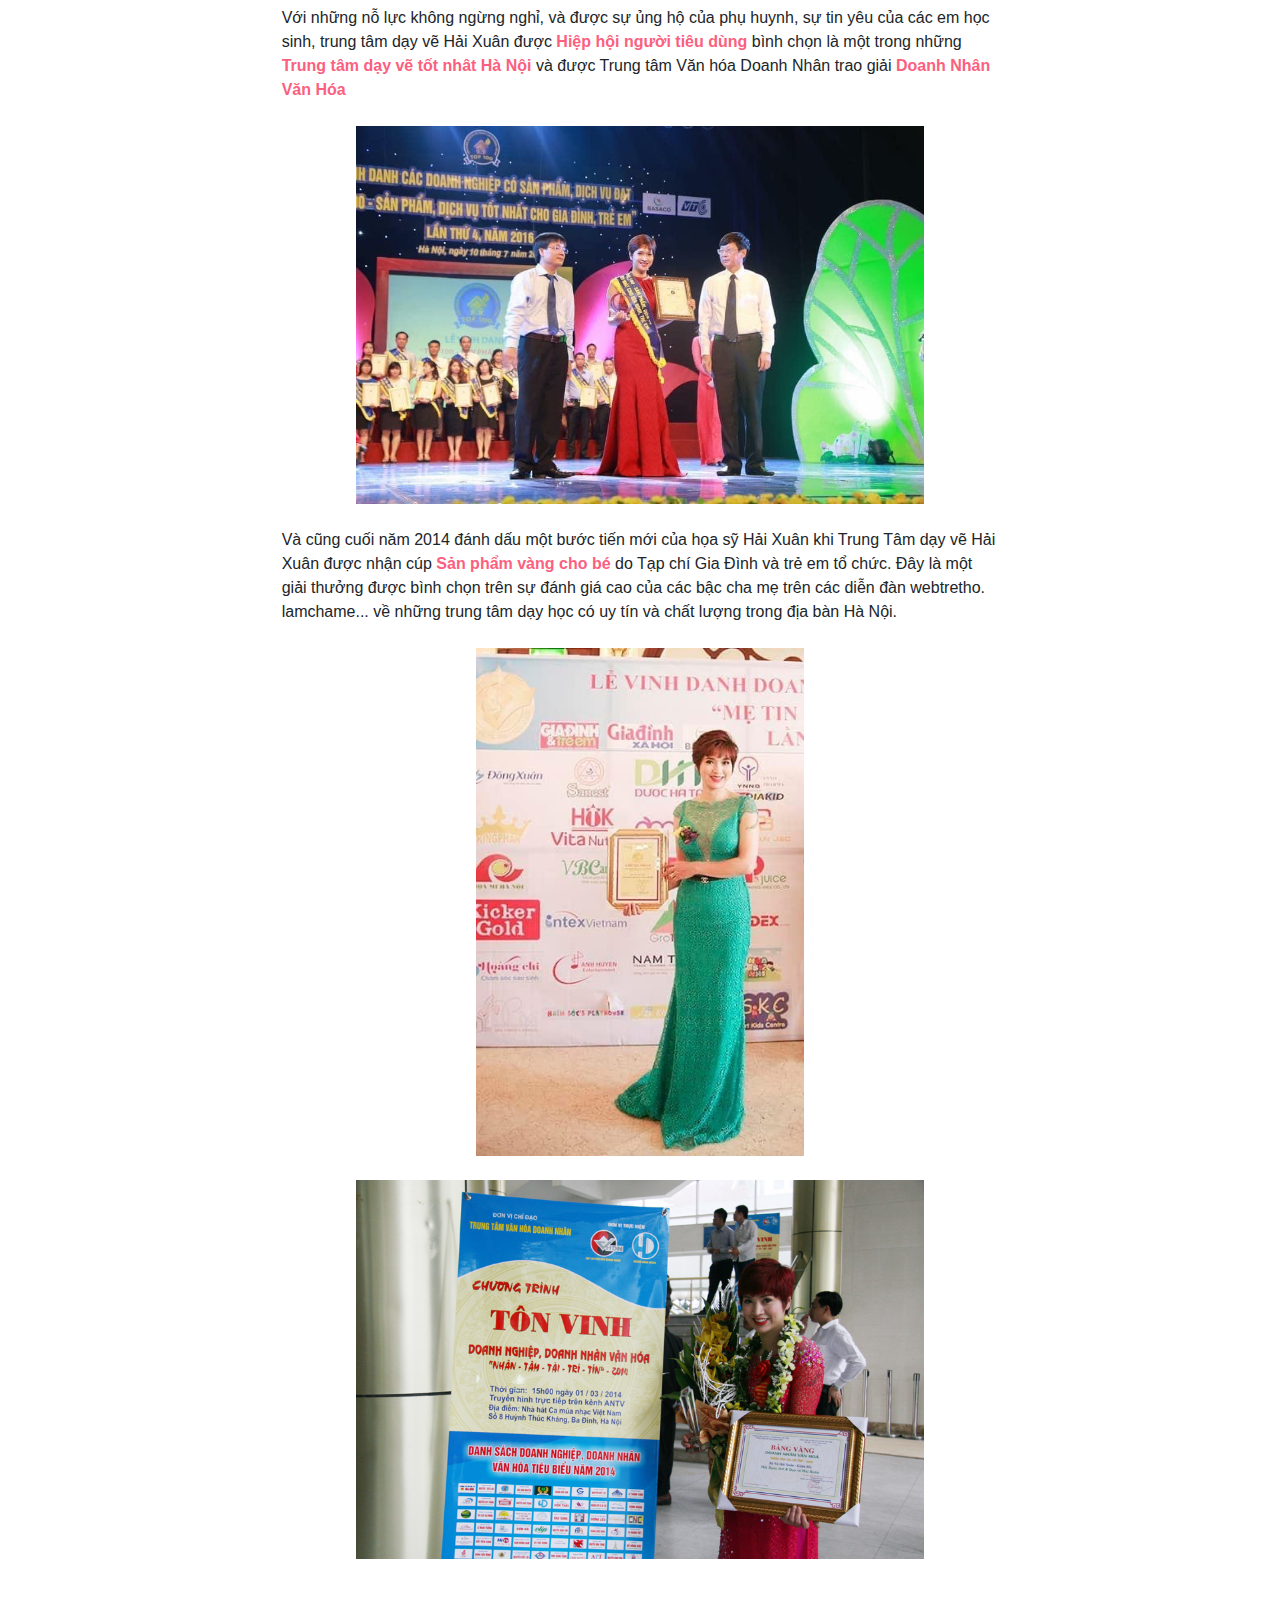
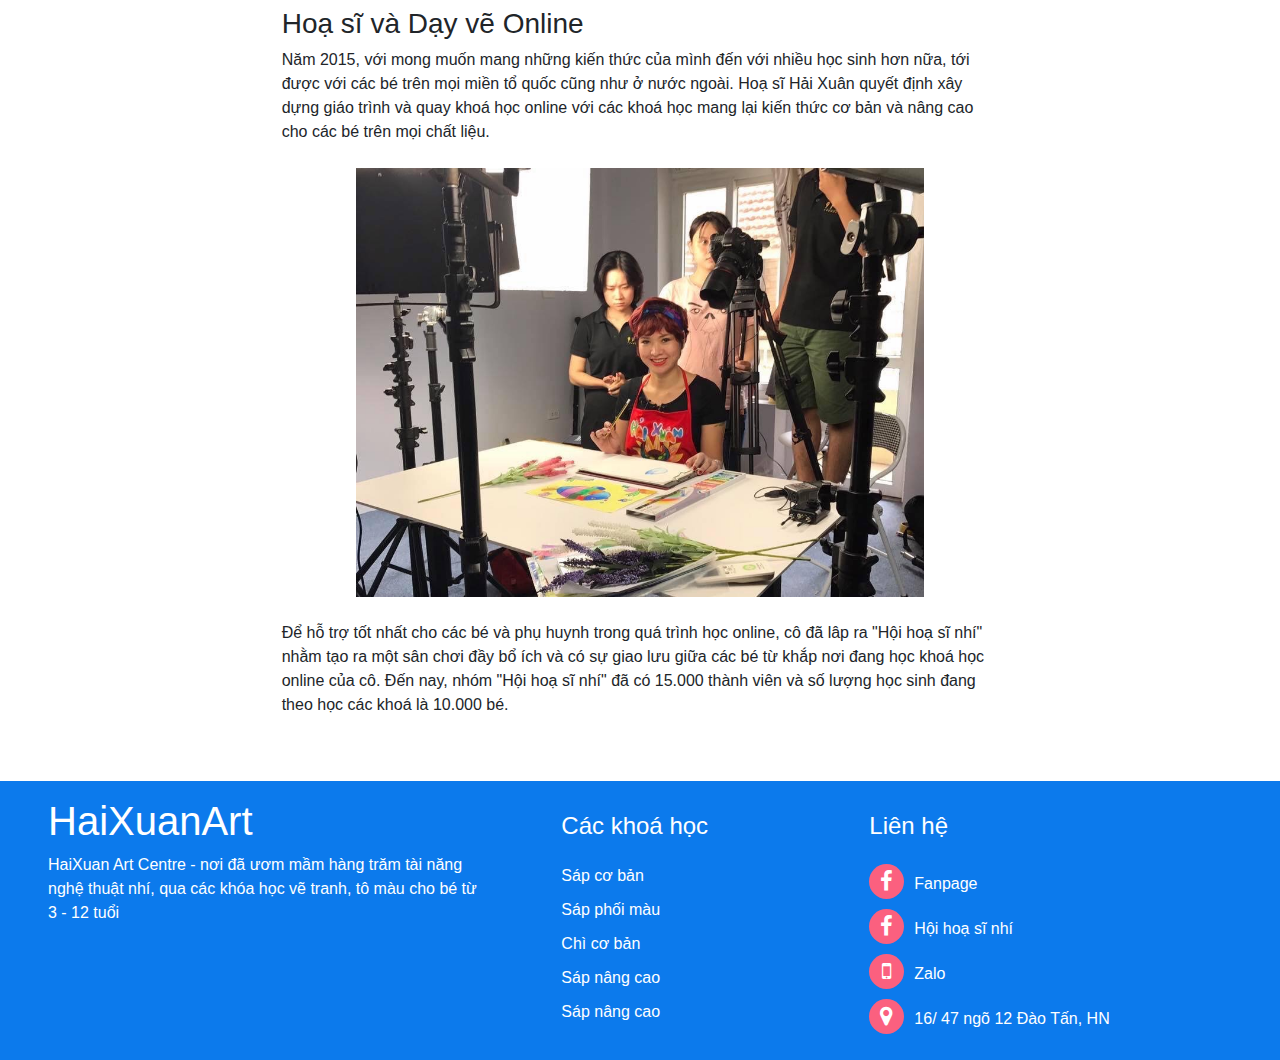
==== commit 21bb6497: "13/4" ====
--- a/artist.html
+++ b/artist.html
@@ -83,74 +83,116 @@
 
     <!-- Content -->
     <div>
-        <div class="col-12 col-md-7 mx-md-auto">
-            <div class="text-center mt-5">
-                <h2>Giới thiệu về <span class="content-pink">Hoạ sĩ Hải Xuân</span> </h2>
-            </div>
-            <div class='mt-5'>
-                <h3>Hoạ sĩ với truyền hình</h3>
-                <p>Lorem, ipsum dolor sit amet consectetur adipisicing elit. Atque, non! Debitis sequi facere, suscipit, voluptate perferendis officia aspernatur rerum doloremque quibusdam dolor veritatis fugiat fuga?</p>
-                <div class="col-12 col-md-10 mx-auto mt-4 mb-4">
-                    <img src="./img/artist/1.JPG" class="img-fluid" alt="">
-                </div>
-                <p>Năm 2009, chị cho ra đời dòng tranh đính hạt đầu tiên của Việt Nam và thế giới được đánh giá cao, chị đã được mời phỏng vấn rất nhiều lần tại các kênh truyền hình VTV4, Hà Nội, Info TV, Fanxipang, Sctv... về con đường hội họa và tranh đính hạt.</p>
-                <div class="col-12 col-md-10 mx-auto mt-4 mb-4">
-                    <img src="./img/artist/2.JPG" class="img-fluid" alt="">
-                </div>
-                <p>Dù trung tâm được thành lập trong một thời gian ngắn, nhưng hướng đi đúng, sự tận tâm và tâm huyết của họa sỹ Hải Xuân cũng như đội ngũ giáo viên yêu nghề, yêu trẻ , sự mở ngày càng rộng các chi nhánh của trung tâm, họa sỹ Hải Xuân đã được Đài truyền hình Hà Nội phỏng vấn tại lớp dạy vẽ</p>  
-            </div>
-            <div class='mt-5'>
-                <h3>Hoạt động quốc tế</h3>
-                <p >Họa sỹ Hải Xuân tốt nghiệp Đại Học Mỹ Thuật công nghiệp. Từng có triển lãm cá nhân năm 2004 với tên gọi "Khoảnh khắc yên lặng" do Đại sứ Quán Thụy Điển tài trợ.</p>
-                <p>Lorem ipsum dolor sit amet consectetur adipisicing elit. In odit facere assumenda cumque accusamus nihil suscipit dolore incidunt veritatis, numquam sequi maiores, commodi modi sit ratione ea error quod. Maxime excepturi, nihil mollitia fugiat officia nam sed in est cumque?</p>
-                <div class="col-12 col-md-10 mx-auto mt-4 mb-4">
-                    <img src="./img/artist/3.JPG" class="img-fluid" alt="">
-                </div>
-                <p>Lorem ipsum dolor sit amet consectetur adipisicing elit. Error quam expedita est temporibus aliquam illo quidem nulla aut sit? Voluptatum dicta magnam aut repellendus cumque.</p>  
-            </div>
-            <div class='mt-5'>
-                <h3>Giải thưởng</h3>
-                <p >Với những nỗ lực không ngừng nghỉ, và được sự ủng hộ của phụ huynh, sự tin yêu của các em học sinh, trung tâm dạy vẽ Hải Xuân  được <span class="content-pink font-weight-bold">Hiệp hội người tiêu dùng</span> bình chọn là một trong những <span class="content-pink font-weight-bold">Trung tâm dạy vẽ tốt nhât Hà Nội</span> và được Trung tâm Văn hóa Doanh Nhân trao giải <span class="content-pink font-weight-bold">Doanh Nhân Văn Hóa</span></p>
-                <div class="col-12 col-md-10 mx-auto mt-4 mb-4">
-                    <img src="./img/artist/4.JPG" class="img-fluid" alt="">
-                </div>
-                <p>Và cũng cuối năm 2014 đánh dấu một bước tiến mới của họa sỹ Hải Xuân khi Trung Tâm dạy vẽ Hải Xuân được nhận cúp <span class="content-pink font-weight-bold">Sản phẩm vàng cho bé </span> do Tạp chí Gia Đình và trẻ em tổ chức. Đây là một giải thưởng được bình chọn trên sự đánh giá cao của các bậc cha mẹ trên các diễn đàn webtretho. lamchame... về những trung tâm dạy học có uy tín và chất lượng trong địa bàn Hà Nội.</p>  
-                <div class="col-12 col-md-6 mx-auto mt-4 mb-4">
-                    <img src="./img/artist/5.JPG" class="img-fluid" alt="">
-                </div>
-                <p>Lorem ipsum dolor sit amet consectetur adipisicing elit. Est fugiat aspernatur doloribus eos quae optio ratione, voluptate tenetur quaerat molestias perferendis porro eligendi quisquam perspiciatis?</p>
-                <div class="col-12 col-md-10 mx-auto mt-4 mb-4">
-                    <img src="./img/artist/6.JPG" class="img-fluid" alt="">
-                </div>
-            </div>
-            <div class='mt-5'>
-                <h3>Triển lãm trong nước</h3>
-                <p>Lorem ipsum dolor sit amet consectetur adipisicing elit. Est fugiat aspernatur doloribus eos quae optio ratione, voluptate tenetur quaerat molestias perferendis porro eligendi quisquam perspiciatis?</p>
-                <p>Lorem ipsum dolor sit, amet consectetur adipisicing elit. Aliquid praesentium repudiandae rerum veritatis rem eos architecto temporibus illum nihil iusto obcaecati illo atque provident, porro dolores itaque, quasi hic in, voluptate exercitationem. Nostrum, veritatis doloremque.</p>
-            </div>
-            <div class='mt-5'>
-                <h3>Dạy học</h3>
-                <p>Lorem ipsum dolor sit amet consectetur adipisicing elit. Est fugiat aspernatur doloribus eos quae optio ratione, voluptate tenetur quaerat molestias perferendis porro eligendi quisquam perspiciatis?</p>
-                <div class="col-12 col-md-10 mx-auto mt-4 mb-4">
-                    <img src="./img/artist/7.JPG" class="img-fluid" alt="">
-                </div>
-                <p>Lorem ipsum dolor sit, amet consectetur adipisicing elit. Aliquid praesentium repudiandae rerum veritatis rem eos architecto temporibus illum nihil iusto obcaecati illo atque provident, porro dolores itaque, quasi hic in, voluptate exercitationem. Nostrum, veritatis doloremque.</p>
-                <div class="col-12 col-md-10 mx-auto mt-4 mb-4">
-                    <img src="./img/artist/8.JPG" class="img-fluid" alt="">
-                </div>
-                <p>Lorem ipsum dolor, sit amet consectetur adipisicing elit. Nulla quisquam expedita molestiae. Quasi dolore voluptatem id quis voluptates. Voluptas nemo, voluptatem facilis ipsum temporibus reprehenderit, molestiae numquam hic nesciunt atque, repellendus cumque! Excepturi esse natus eum porro quia impedit nam!</p>
-                <div class="col-12 col-md-7 mx-auto mt-4 mb-4">
-                    <img src="./img/artist/9.JPG" class="img-fluid" alt="">
-                </div>
-                <p>Lorem ipsum dolor sit amet consectetur adipisicing elit. Voluptas, id. Doloremque et officiis a ea?</p>
-                <div class="col-12 col-md-10 mx-auto mt-4 mb-4">
-                    <img src="./img/artist/10.JPG" class="img-fluid" alt="">
-                </div>
-            </div>
-        </div>
+      <div class="col-12 col-md-7 mx-md-auto">
+        <div class="text-center mt-5">
+          <h2>
+            Giới thiệu về <span class="content-pink">Hoạ sĩ Hải Xuân</span>
+          </h2>
+        </div>
+        <div class="mt-5">
+          <h3>Tiểu sử Hoạ sĩ Hải Xuân</h3>
+          <p>
+            Tốt nghiệp Đại học Mỹ thuật Công Nghiệp khoa Sơn Mài và Đại học Mở
+            khoa Đồ Hoạ với kết quả xuất sắc. Năm 2009, chị cho ra đời dòng
+            tranh đính hạt đầu tiên của Việt Nam và thế giới được đánh giá cao,
+            chị đã được mời phỏng vấn rất nhiều lần tại các kênh truyền hình
+            VTV4, Hà Nội, Info TV, Fanxipang, Sctv... về con đường hội họa và
+            tranh đính hạt.
+          </p>
+
+          <div class="col-12 col-md-10 mx-auto mt-4 mb-4">
+            <img src="./img/artist/2.JPG" class="img-fluid" alt="" />
+          </div>
+          <p>
+            Năm 2010, với mong muốn trở thành người truyền đạt lại những kiến
+            thức hội hoạ cho các bé học sinh, hoạ sĩ đã mở trung tâm dạy vẽ mang
+            tên mình, cũng là trung tâm đầu tiên chuyên dạy vẽ trẻ em ở Hà Nội.
+            Trong 10 năm hoạt động, trung tâm dạy vẽ đã đào tạo được rất nhiều
+            học sinh đạt nhiều giải thưởng vẽ xuất sắc của các cuộc thi tại Hà
+            Nội như cuộc thi "Ước mơ Xanh" do Công ty Văn phòng phầm Hồng Hà tổ
+            chức.
+          </p>
+          <div class="col-12 col-md-10 mx-auto mt-4 mb-4">
+            <img src="./img/artist/8.JPG" class="img-fluid" alt="" />
+          </div>
+          <p>
+            Dù trung tâm được thành lập trong một thời gian ngắn, nhưng hướng đi
+            đúng, sự tận tâm và tâm huyết của họa sỹ Hải Xuân cũng như đội ngũ
+            giáo viên yêu nghề, yêu trẻ , sự mở ngày càng rộng các chi nhánh của
+            trung tâm.
+          </p>
+        </div>
+        <div class="mt-5">
+          <h3>Hoạt động quốc tế</h3>
+          <p>
+            Họa sỹ Hải Xuân tốt nghiệp Đại Học Mỹ Thuật công nghiệp. Từng có
+            triển lãm cá nhân năm 2004 với tên gọi "Khoảnh khắc yên lặng" do Đại
+            sứ Quán Thụy Điển tài trợ.
+          </p>
+          <!-- <div class="col-12 col-md-10 mx-auto mt-4 mb-4">
+            <img src="./img/artist/3.JPG" class="img-fluid" alt="" />
+          </div> -->
+        </div>
+        <div class="mt-5">
+          <h3>Giải thưởng</h3>
+          <p>
+            Với những nỗ lực không ngừng nghỉ, và được sự ủng hộ của phụ huynh,
+            sự tin yêu của các em học sinh, trung tâm dạy vẽ Hải Xuân được
+            <span class="content-pink font-weight-bold"
+              >Hiệp hội người tiêu dùng</span
+            >
+            bình chọn là một trong những
+            <span class="content-pink font-weight-bold"
+              >Trung tâm dạy vẽ tốt nhât Hà Nội</span
+            >
+            và được Trung tâm Văn hóa Doanh Nhân trao giải
+            <span class="content-pink font-weight-bold"
+              >Doanh Nhân Văn Hóa</span
+            >
+          </p>
+          <div class="col-12 col-md-10 mx-auto mt-4 mb-4">
+            <img src="./img/artist/4.JPG" class="img-fluid" alt="" />
+          </div>
+          <p>
+            Và cũng cuối năm 2014 đánh dấu một bước tiến mới của họa sỹ Hải Xuân
+            khi Trung Tâm dạy vẽ Hải Xuân được nhận cúp
+            <span class="content-pink font-weight-bold"
+              >Sản phẩm vàng cho bé
+            </span>
+            do Tạp chí Gia Đình và trẻ em tổ chức. Đây là một giải thưởng được
+            bình chọn trên sự đánh giá cao của các bậc cha mẹ trên các diễn đàn
+            webtretho. lamchame... về những trung tâm dạy học có uy tín và chất
+            lượng trong địa bàn Hà Nội.
+          </p>
+          <div class="col-12 col-md-6 mx-auto mt-4 mb-4">
+            <img src="./img/artist/5.JPG" class="img-fluid" alt="" />
+          </div>
+          <div class="col-12 col-md-10 mx-auto mt-4 mb-4">
+            <img src="./img/artist/6.JPG" class="img-fluid" alt="" />
+          </div>
+        </div>
+        <div class="mt-5">
+          <h3>Hoạ sĩ và Dạy vẽ Online</h3>
+          <p>
+            Năm 2015, với mong muốn mang những kiến thức của mình đến với nhiều
+            học sinh hơn nữa, tới được với các bé trên mọi miền tổ quốc cũng như
+            ở nước ngoài. Hoạ sĩ Hải Xuân quyết định xây dựng giáo trình và quay
+            khoá học online với các khoá học mang lại kiến thức cơ bản và nâng
+            cao cho các bé trên mọi chất liệu. 
+          </p>
+          <div class="col-12 col-md-10 mx-auto mt-4 mb-4">
+            <img src="./img/artist/7.JPG" class="img-fluid" alt="" />
+          </div>
+          <p>Để hỗ trợ tốt nhất cho các bé và
+            phụ huynh trong quá trình học online, cô đã lâp ra "Hội hoạ sĩ nhí"
+            nhằm tạo ra một sân chơi đầy bổ ích và có sự giao lưu giữa các bé từ
+            khắp nơi đang học khoá học online của cô. Đến nay, nhóm "Hội hoạ sĩ
+            nhí" đã có 15.000 thành viên và số lượng học sinh đang theo học các
+            khoá là 10.000 bé.</p>
+        </div>
+
+      </div>
     </div>
-
- 
 
     <!-- Footer -->
     <footer>
--- a/style.css
+++ b/style.css
@@ -298,10 +298,10 @@
 .filter-button
 {
     font-size: 18px;
-    border: 1px solid #0c7aec;
+    /* border: 1px solid #0c7aec; */
     border-radius: 5px;
     text-align: center;
-    color:  #0c7aec;
+    color:  #fb607f;
     margin-bottom: 30px;
     background-color: #fff;
 
@@ -318,8 +318,8 @@
 }
 .filter-button:focus
 {
-    background-color: #fb607f;
-    color: white;
+    background-color: #fff;
+    color: #0c7aec;
 }
 
 .port-image
